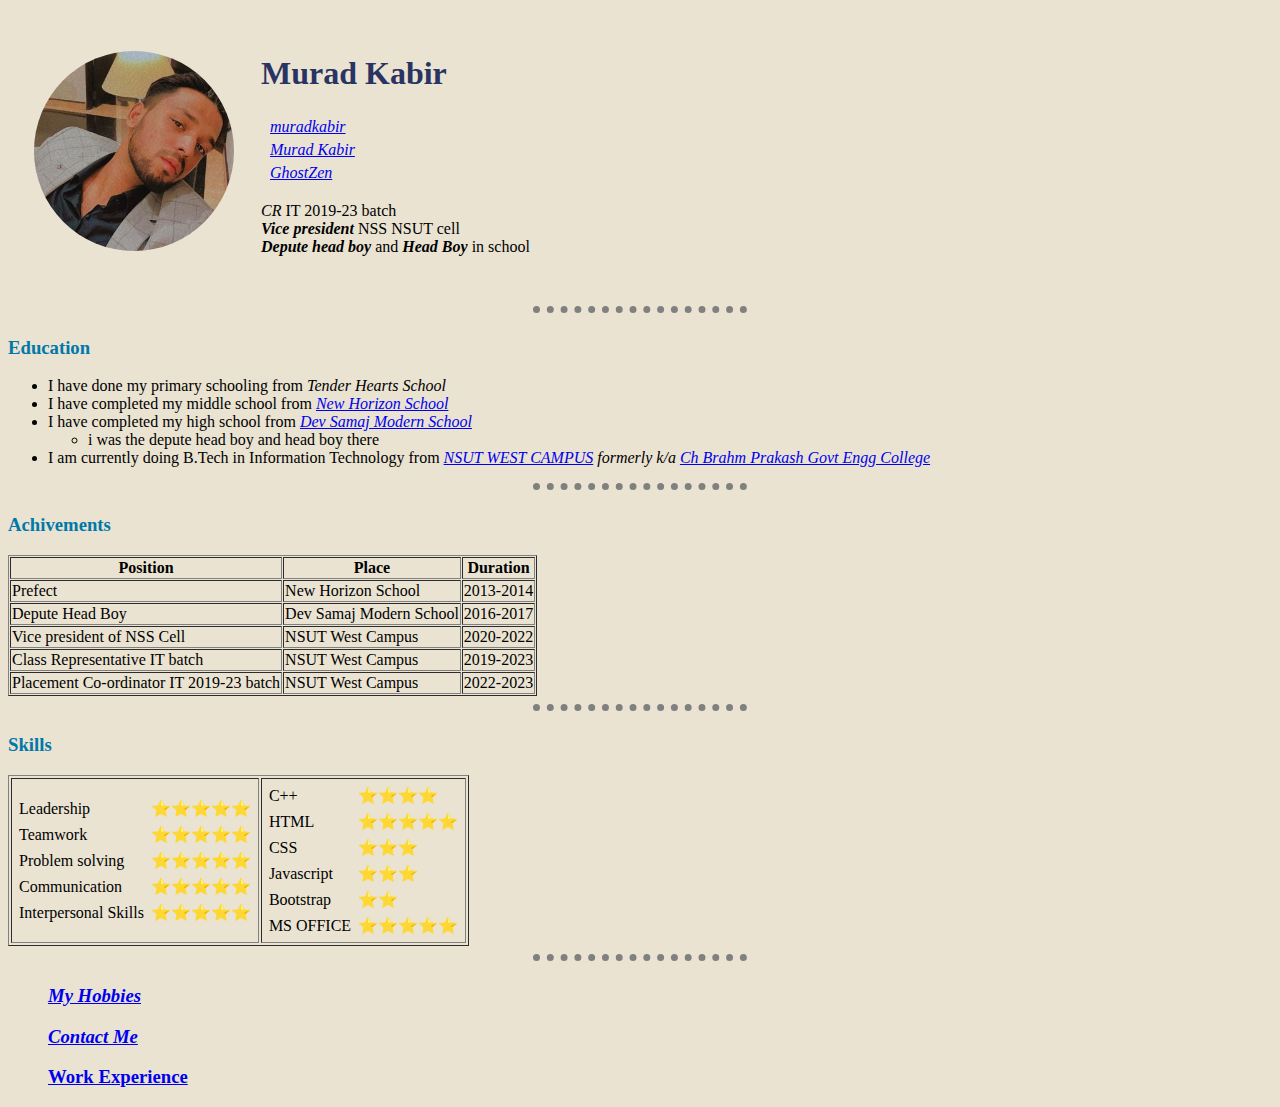
==== index.html @ a9090f42 "." ====
<!DOCTYPE html>
<html>
    <head>
        <title>Murad's Personal Site</title>
        
        <link rel="stylesheet" href="css/styles.css">
        <!--Used Bootstrap CDN from google -->
        <link href="https://cdn.jsdelivr.net/npm/bootstrap@5.2.0/dist/css/bootstrap.min.css" rel="stylesheet" integrity="sha384-gH2yIJqKdNHPEq0n4Mqa/HGKIhSkIHeL5AyhkYV8i59U5AR6csBvApHHNl/vI1Bx" crossorigin="anonymous">
        <link
      rel="stylesheet"
      href="https://cdnjs.cloudflare.com/ajax/libs/font-awesome/6.0.0-beta2/css/all.min.css"
      integrity="sha512-YWzhKL2whUzgiheMoBFwW8CKV4qpHQAEuvilg9FAn5VJUDwKZZxkJNuGM4XkWuk94WCrrwslk8yWNGmY1EduTA=="
      crossorigin="anonymous"
      referrerpolicy="no-referrer"
    />

    </head>
    <body>
        <table cellspacing="25">
            <tr>
                <td><img src="Murad tcs.jpg" alt="Murad profile picture" height="200" width="200" style="border-radius: 100% ;"></td>
                <td><h1>Murad Kabir</h1>
                    <table cellspacing="3">
                        <tr>
                            <td><i class="fa-brands fa-instagram"></i></td>
                            <td><a href="https://www.instagram.com/muradkabir/"><i>muradkabir</i></a></td>
                        </tr>
                        <tr>
                            <td><i class="fa-brands fa-linkedin"></i></td>
                            <td><a href="https://in.linkedin.com/in/murad-kabir-015b57207?trk=people-guest_people_search-card"><i>Murad Kabir</i></a></td>
                        </tr>
                        <tr>
                            <td><i class="fa-brands fa-github"></i></td>
                            <td><a href="https://github.com/Muradkabir0208"><i>GhostZen</i></a></td>
                        </tr>
                    </table>
                    
                    <p> <i> CR</i> IT 2019-23 batch <br> <b><i>Vice president</i></b> NSS NSUT cell <br> <b><i>Depute head boy</i></b> and <b><i>Head Boy</i></b> in school</p></td>
            </tr>
        </table>
       
        <hr>

       <h3>Education</h3>
       <ul>
        <li>I have done my primary schooling from <i>Tender Hearts School</i></li>
        <li>I have completed my middle school from <i><a href=https://www.nhsdelhi.com>New Horizon School</a></i></li>
        <li>I have completed my high school from <i><a href="http://devsamajschools.com/nehrunagar/index.aspx">Dev Samaj Modern School</a></i></li><ul><li>i was the depute head boy and head boy there</li></ul>
        <li>I am currently doing B.Tech in Information Technology from <i><a href="http://www.gecdelhi.ac.in/">NSUT WEST CAMPUS</a> formerly k/a  <a href="http://www.gecdelhi.ac.in/">Ch Brahm Prakash Govt Engg College</a></i></li>
        </ul>
        <hr>

        <h3>Achivements</h3>
        <table border="1" cellspacing="1">
            <thead>
                <tr>
                    <th>Position</th>
                    <th>Place</th>
                    <th>Duration</th>
                </tr>

            </thead>
            <tbody>
                <tr>
                    <td>Prefect</td>
                    <td>New Horizon School</td>
                    <td>2013-2014</td>
                </tr>
                <tr>
                    <td>Depute Head Boy   </td>
                    <td>Dev Samaj Modern School</td>
                    <td>2016-2017</td>
                </tr>
                <tr>
                    <td>Vice president of NSS Cell</td>
                    <td>NSUT West Campus</td>
                    <td>2020-2022</td>
                </tr>
                <tr>
                    <td>Class Representative IT batch</td>
                    <td>NSUT West Campus</td>
                    <td>2019-2023</td>
                </tr>
                <tr>
                    <td>Placement Co-ordinator IT 2019-23 batch</td>
                    <td>NSUT West Campus</td>
                    <td>2022-2023</td>
                </tr>
            </tbody>

        </table>
        <hr>

        <h3>Skills</h3>
        <table border="1">
            <tr>
                <td>
                    <table cellspacing="5">
                        <tr>
                            <td>Leadership</td>
                            <td>⭐⭐⭐⭐⭐</td>
                        </tr>
                        <tr>
                            <td>Teamwork</td>
                            <td>⭐⭐⭐⭐⭐</td>
                        </tr>
                        <tr>
                            <td>Problem solving</td>
                            <td>⭐⭐⭐⭐⭐</td>
                        </tr>
                        <tr>
                            <td>Communication</td>
                            <td>⭐⭐⭐⭐⭐</td>
                        </tr>
                        <tr>
                            <td>Interpersonal Skills</td>
                            <td>⭐⭐⭐⭐⭐</td>
                        </tr>
                    </table>    
                </td>
                <td>
                    <table cellspacing="5">
                        
                        <tr>
                            <td>C++</td>
                            <td>⭐⭐⭐⭐</td>
                        </tr>
                        <tr>
                            <td>HTML</td>
                            <td>⭐⭐⭐⭐⭐</td>
                        </tr>
                        <tr>
                            <td>CSS</td>
                            <td>⭐⭐⭐</td>
                        </tr>
                        <tr>
                            <td>Javascript</td>
                            <td>⭐⭐⭐</td>
                        </tr>
                        <tr>
                            <td>Bootstrap</td>
                            <td>⭐⭐</td>
                        </tr>
                        <tr>
                            <td>MS OFFICE</td>
                            <td>⭐⭐⭐⭐⭐</td>
                        </tr>
                    </table>    
                </td>
            </tr>
        </table>
        <hr>
       
       <ul>
        <h3><a href="hobbies.html"><i>My Hobbies</i></a></h3>
        <h3><a href="contact.html"><i>Contact Me</i></a> </h3>
        <h3><a href="workexperience.html">Work Experience</a></h3>
       </ul>

    </body>
</html>
---- css/styles.css ----
body{
    background-color:#EAE3D2;
}

hr{
    background-color: none;
    border-style:none;
    border-top-style: dotted;
    border-color: grey;
    border-width: 7px;
    height: 5px;;
    width: 17%;
}

h1{
    color: #293462;
}

h3{
    color: #0078AA;
}
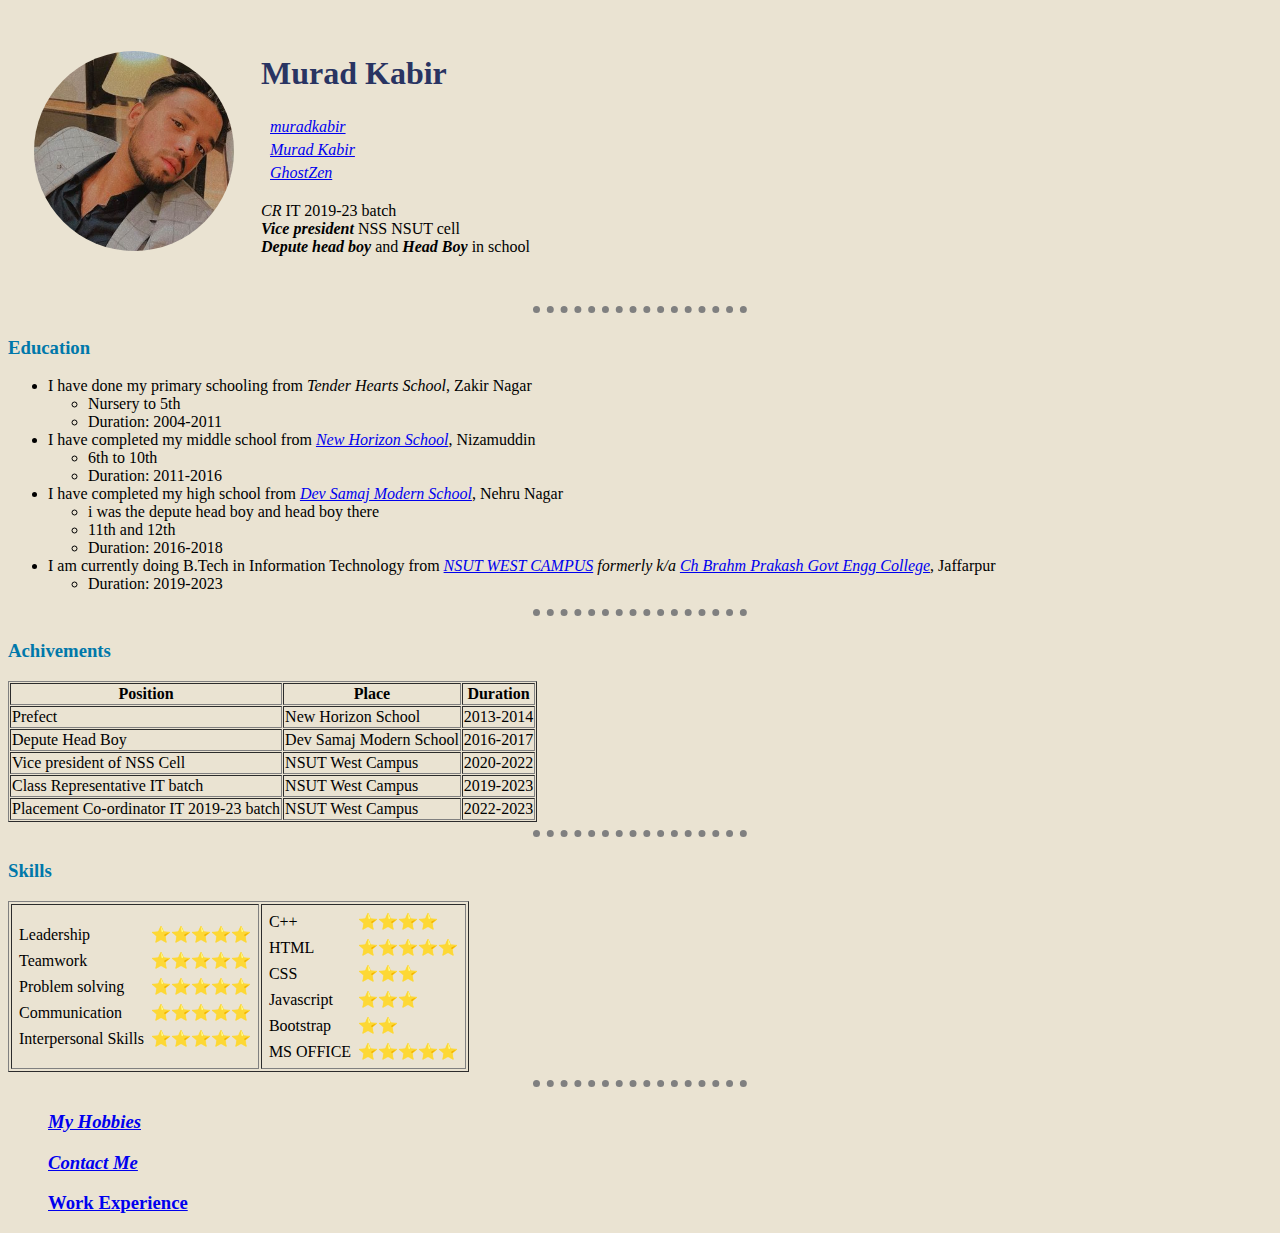
==== commit 61470242: "minorchanges" ====
--- a/index.html
+++ b/index.html
@@ -43,10 +43,25 @@
 
        <h3>Education</h3>
        <ul>
-        <li>I have done my primary schooling from <i>Tender Hearts School</i></li>
-        <li>I have completed my middle school from <i><a href=https://www.nhsdelhi.com>New Horizon School</a></i></li>
-        <li>I have completed my high school from <i><a href="http://devsamajschools.com/nehrunagar/index.aspx">Dev Samaj Modern School</a></i></li><ul><li>i was the depute head boy and head boy there</li></ul>
-        <li>I am currently doing B.Tech in Information Technology from <i><a href="http://www.gecdelhi.ac.in/">NSUT WEST CAMPUS</a> formerly k/a  <a href="http://www.gecdelhi.ac.in/">Ch Brahm Prakash Govt Engg College</a></i></li>
+        <li>I have done my primary schooling from <i>Tender Hearts School</i>, Zakir Nagar</li>
+          <ul>
+            <li>Nursery to 5th</li>
+            <li>Duration: 2004-2011</li>
+          </ul>
+        <li>I have completed my middle school from <i><a href=https://www.nhsdelhi.com>New Horizon School</a></i>, Nizamuddin</li>
+        <ul>
+            <li>6th to 10th</li>
+            <li>Duration: 2011-2016</li>
+          </ul>
+        <li>I have completed my high school from <i><a href="http://devsamajschools.com/nehrunagar/index.aspx">Dev Samaj Modern School</a></i>, Nehru Nagar</li>
+        <ul><li>i was the depute head boy and head boy there</li>
+            <li>11th and 12th</li>
+            <li>Duration: 2016-2018</li>
+          </ul>
+        <li>I am currently doing B.Tech in Information Technology from <i><a href="http://www.gecdelhi.ac.in/">NSUT WEST CAMPUS</a> formerly k/a  <a href="http://www.gecdelhi.ac.in/">Ch Brahm Prakash Govt Engg College</a></i>, Jaffarpur</li>
+        <ul>
+            <li>Duration: 2019-2023</li>
+          </ul>
         </ul>
         <hr>
 
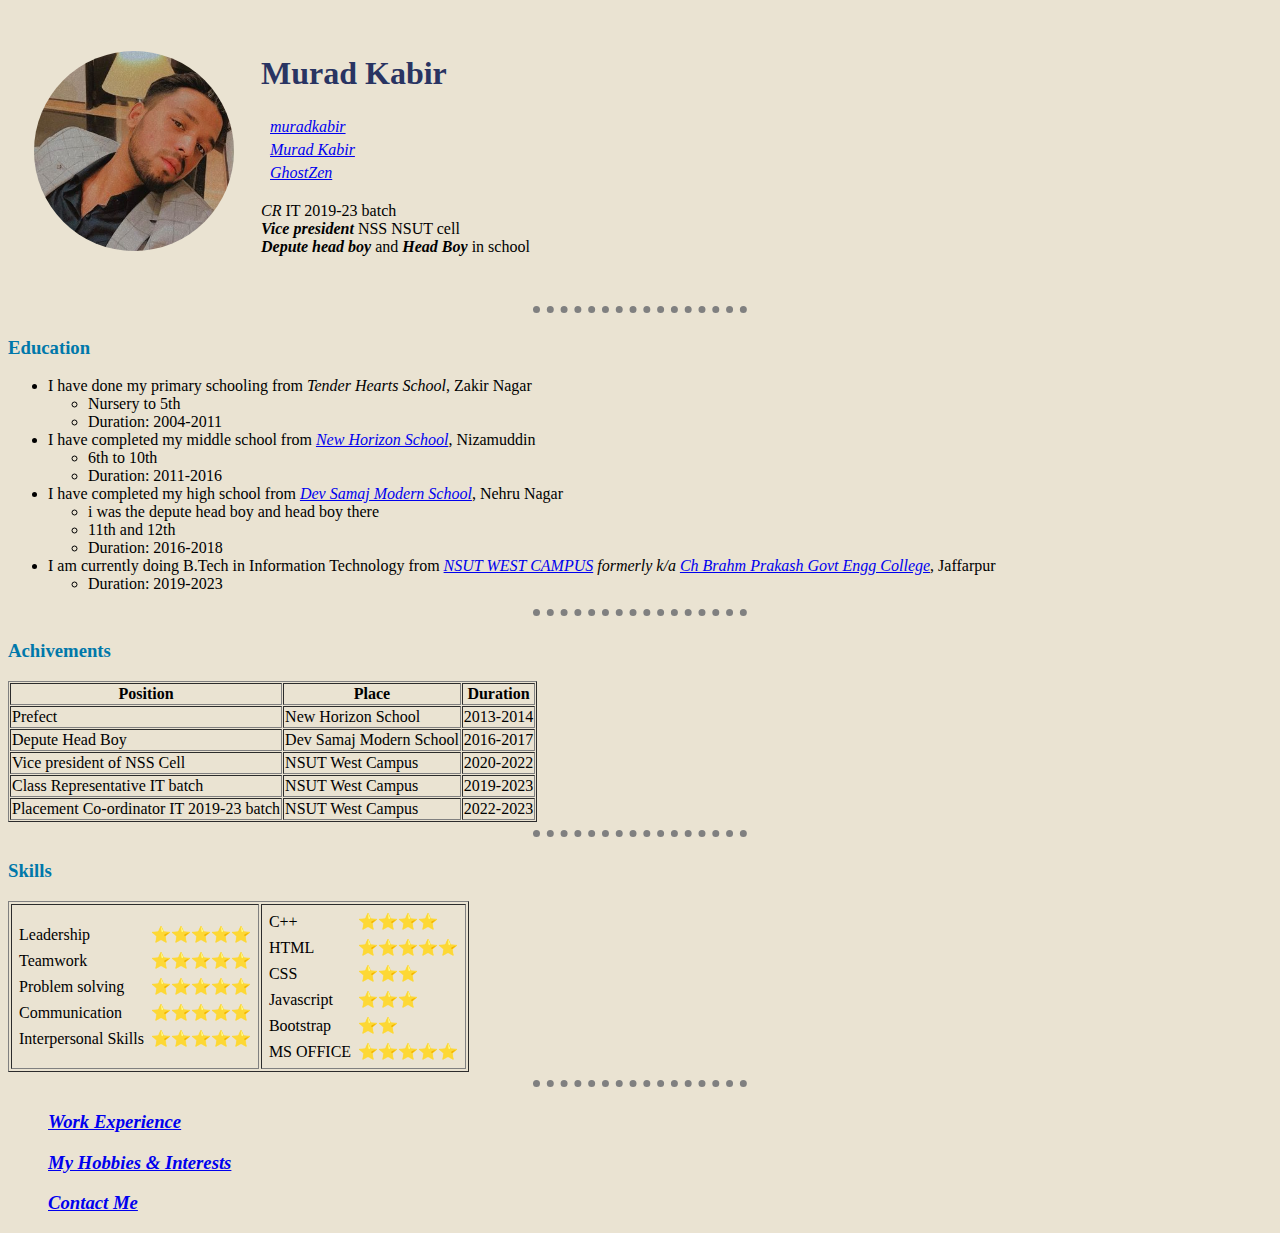
==== commit 5e8baf14: "LearningMoreAndMore" ====
--- a/index.html
+++ b/index.html
@@ -167,9 +167,9 @@
         <hr>
        
        <ul>
-        <h3><a href="hobbies.html"><i>My Hobbies</i></a></h3>
-        <h3><a href="contact.html"><i>Contact Me</i></a> </h3>
-        <h3><a href="workexperience.html">Work Experience</a></h3>
+        <h3><a href="workexperience.html"><i>Work Experience</i></a></h3>
+        <h3><a href="hobbies.html"><i>My Hobbies & Interests</i></a></h3>
+        <h3><a href="contact.html"><i>Contact Me</i></a> </h3>  
        </ul>
 
     </body>
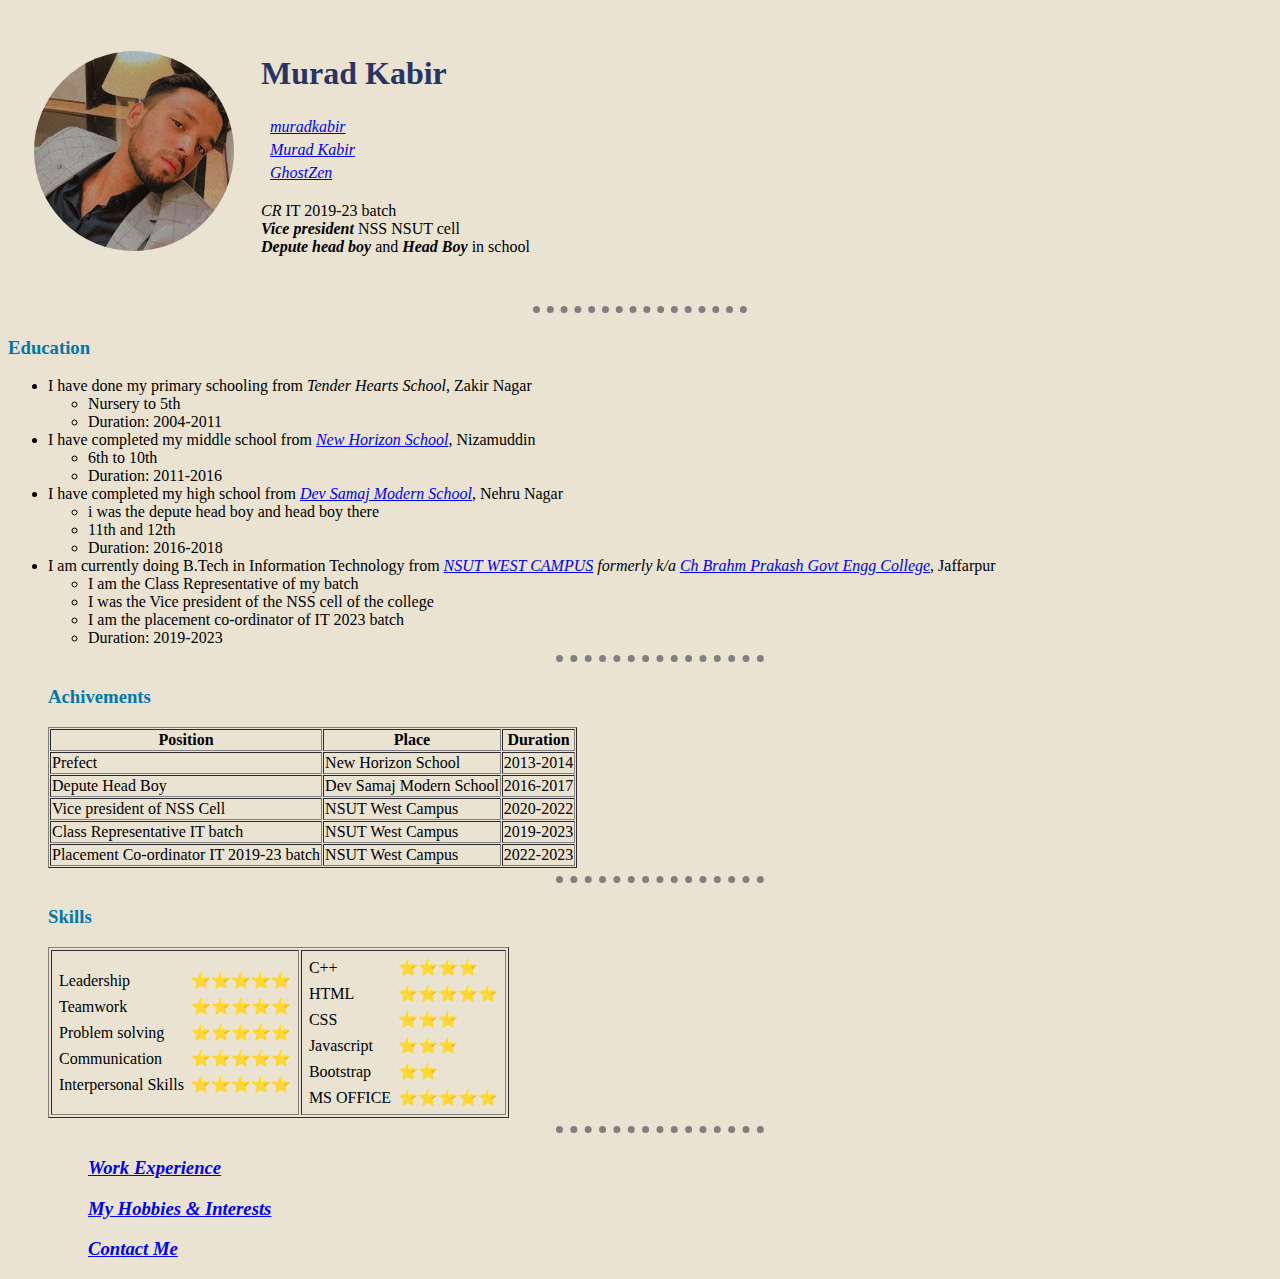
==== commit 48e61849: "slightdetailingadded" ====
--- a/index.html
+++ b/index.html
@@ -54,14 +54,17 @@
             <li>Duration: 2011-2016</li>
           </ul>
         <li>I have completed my high school from <i><a href="http://devsamajschools.com/nehrunagar/index.aspx">Dev Samaj Modern School</a></i>, Nehru Nagar</li>
-        <ul><li>i was the depute head boy and head boy there</li>
+        <ul>
+            <li>i was the depute head boy and head boy there</li>
             <li>11th and 12th</li>
             <li>Duration: 2016-2018</li>
           </ul>
         <li>I am currently doing B.Tech in Information Technology from <i><a href="http://www.gecdelhi.ac.in/">NSUT WEST CAMPUS</a> formerly k/a  <a href="http://www.gecdelhi.ac.in/">Ch Brahm Prakash Govt Engg College</a></i>, Jaffarpur</li>
         <ul>
+            <li>I am the Class Representative of my batch</li>
+            <li>I was the Vice president of the NSS cell of the college</li>
+            <li>I am the placement co-ordinator of IT 2023 batch</li>
             <li>Duration: 2019-2023</li>
-          </ul>
         </ul>
         <hr>
 
--- a/css/styles.css
+++ b/css/styles.css
@@ -1,7 +1,7 @@
 body{
     background-color:#EAE3D2;
 }
-
+ 
 hr{
     background-color: none;
     border-style:none;
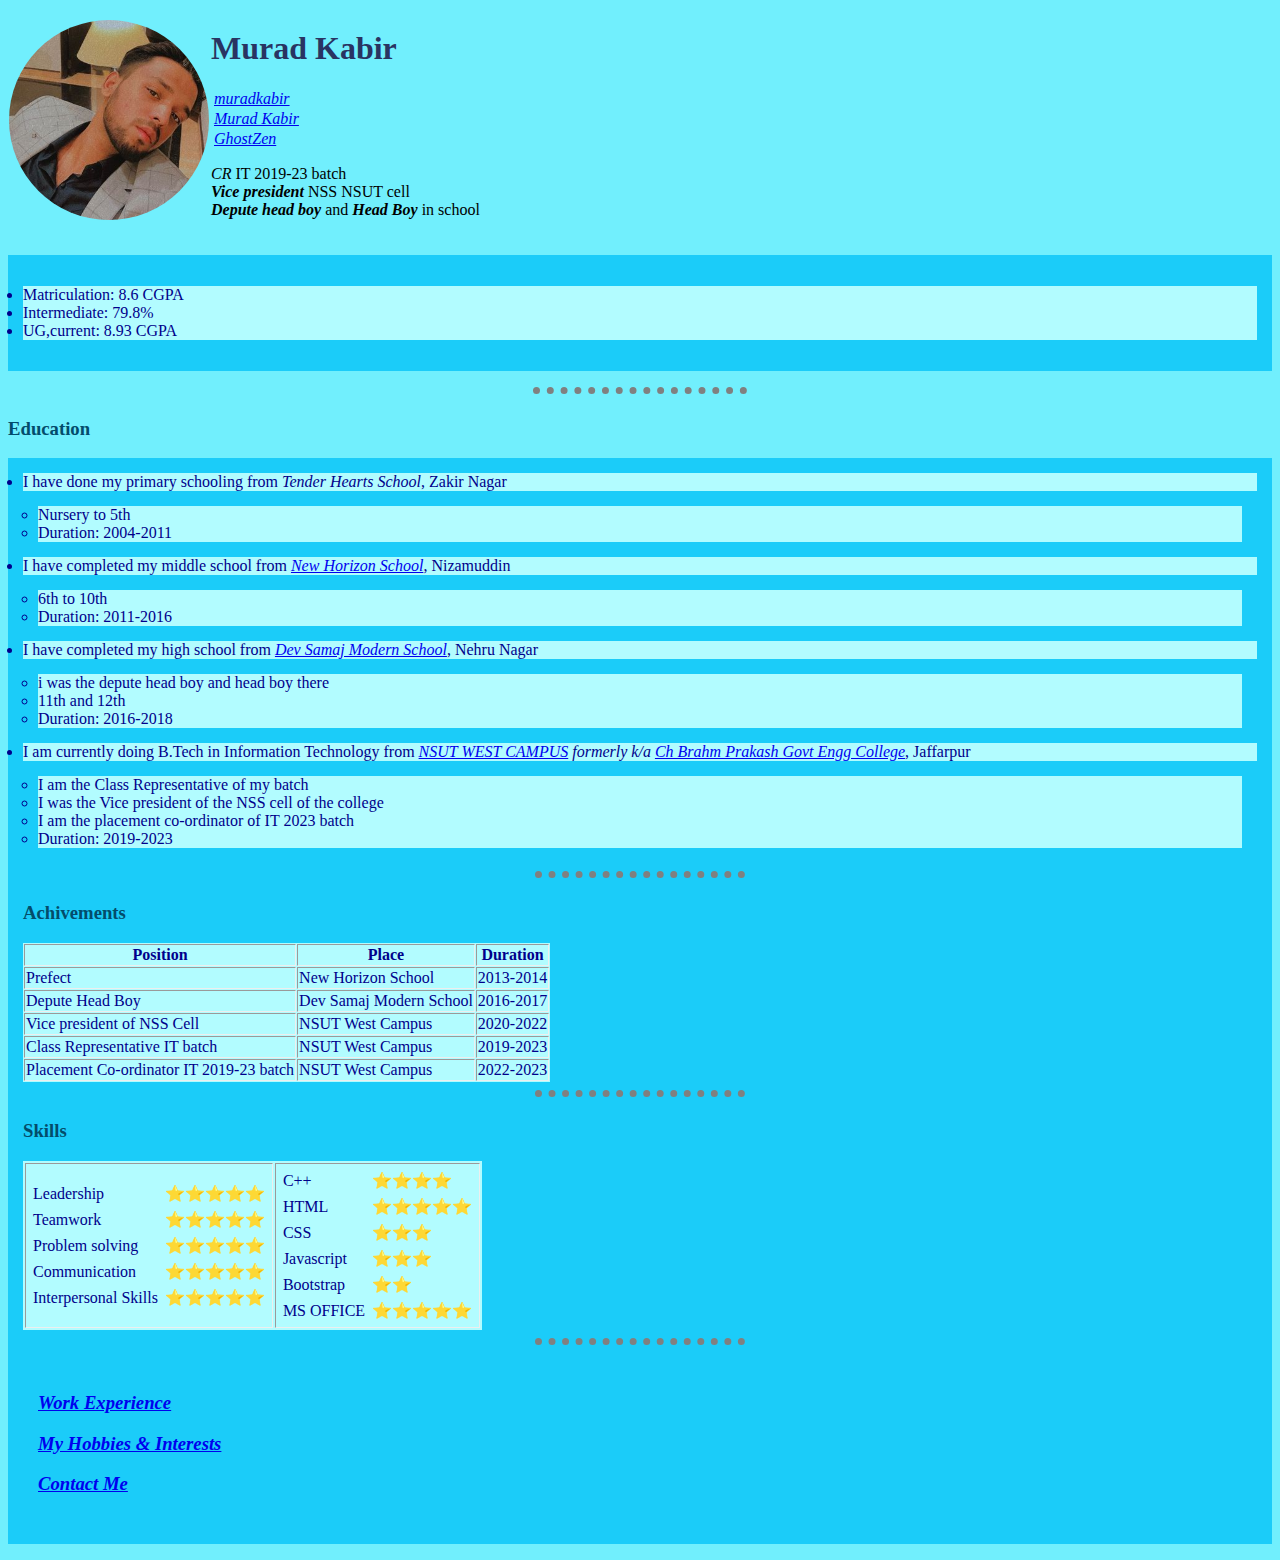
==== commit 8682be5d: "AddedCSSmore" ====
--- a/index.html
+++ b/index.html
@@ -4,8 +4,7 @@
         <title>Murad's Personal Site</title>
         
         <link rel="stylesheet" href="css/styles.css">
-        <!--Used Bootstrap CDN from google -->
-        <link href="https://cdn.jsdelivr.net/npm/bootstrap@5.2.0/dist/css/bootstrap.min.css" rel="stylesheet" integrity="sha384-gH2yIJqKdNHPEq0n4Mqa/HGKIhSkIHeL5AyhkYV8i59U5AR6csBvApHHNl/vI1Bx" crossorigin="anonymous">
+       <!--Added font awesome CDN from google-->
         <link
       rel="stylesheet"
       href="https://cdnjs.cloudflare.com/ajax/libs/font-awesome/6.0.0-beta2/css/all.min.css"
@@ -16,11 +15,13 @@
 
     </head>
     <body>
-        <table cellspacing="25">
+        
+        <table cellspacing="25" class="muradunset">
+            <!--Made a class in stylesheet which i can use to unset the style sheet-->
             <tr>
                 <td><img src="Murad tcs.jpg" alt="Murad profile picture" height="200" width="200" style="border-radius: 100% ;"></td>
                 <td><h1>Murad Kabir</h1>
-                    <table cellspacing="3">
+                    <table cellspacing="3" class="muradunset">
                         <tr>
                             <td><i class="fa-brands fa-instagram"></i></td>
                             <td><a href="https://www.instagram.com/muradkabir/"><i>muradkabir</i></a></td>
@@ -39,8 +40,15 @@
             </tr>
         </table>
        
+        <!--<hr>-->
+        <ul>
+            <p><li>Matriculation: 8.6 CGPA </li>
+                <li>Intermediate: 79.8% </li>
+                <li>UG,current: 8.93 CGPA</li></p>
+       
+        </ul>
         <hr>
-
+        
        <h3>Education</h3>
        <ul>
         <li>I have done my primary schooling from <i>Tender Hearts School</i>, Zakir Nagar</li>
--- a/css/styles.css
+++ b/css/styles.css
@@ -1,7 +1,7 @@
 body{
-    background-color:#EAE3D2;
+    background-color:#71effd;
 }
- 
+
 hr{
     background-color: none;
     border-style:none;
@@ -17,5 +17,26 @@
 }
 
 h3{
-    color: #0078AA;
-}+    color: #034c6b;
+}
+
+ul{
+    background:#1bccf9;
+    padding: 15px;
+}
+ul li{
+    background-color: #b2fcff;
+    color: darkblue;
+    border: 5px;
+}
+
+table{
+    background-color: #b2fcff;
+    color: darkblue;
+    border: 5px;
+}
+
+.muradunset{
+    all: unset;
+}
+/* made a class here so that i can use this class to unset the stylesheet things for some specific portion */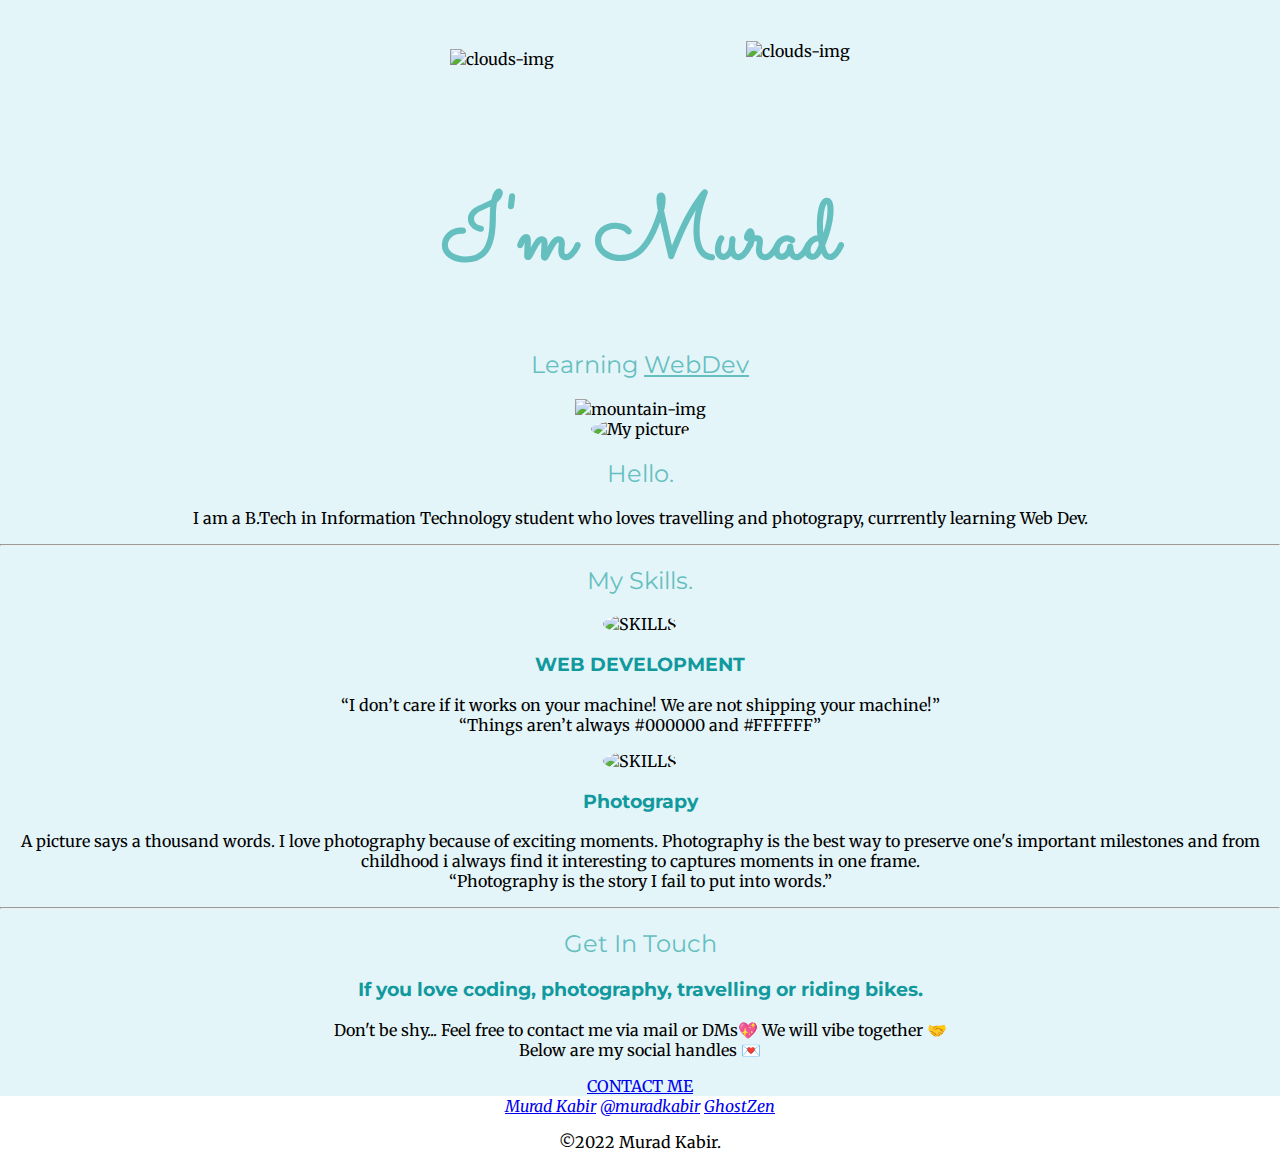
==== commit 27f9d4a0: "edited whole design" ====
--- a/index.html
+++ b/index.html
@@ -1,11 +1,13 @@
 <!DOCTYPE html>
-<html>
-    <head>
-        <title>Murad's Personal Site</title>
-        
-        <link rel="stylesheet" href="css/styles.css">
-       <!--Added font awesome CDN from google-->
-        <link
+<html lang="en">
+  <head>
+    <meta charset="UTF-8" />
+    <meta http-equiv="X-UA-Compatible" content="IE=edge" />
+    <meta name="viewport" content="width=device-width, initial-scale=1.0" />
+    <link rel="stylesheet" href="css/style.css" />
+
+    <!--Added font awesome CDN from google-->
+    <link
       rel="stylesheet"
       href="https://cdnjs.cloudflare.com/ajax/libs/font-awesome/6.0.0-beta2/css/all.min.css"
       integrity="sha512-YWzhKL2whUzgiheMoBFwW8CKV4qpHQAEuvilg9FAn5VJUDwKZZxkJNuGM4XkWuk94WCrrwslk8yWNGmY1EduTA=="
@@ -13,175 +15,159 @@
       referrerpolicy="no-referrer"
     />
 
-    </head>
-    <body>
-        
-        <table cellspacing="25" class="muradunset">
-            <!--Made a class in stylesheet which i can use to unset the style sheet-->
-            <tr>
-                <td><img src="Murad tcs.jpg" alt="Murad profile picture" height="200" width="200" style="border-radius: 100% ;"></td>
-                <td><h1>Murad Kabir</h1>
-                    <table cellspacing="3" class="muradunset">
-                        <tr>
-                            <td><i class="fa-brands fa-instagram"></i></td>
-                            <td><a href="https://www.instagram.com/muradkabir/"><i>muradkabir</i></a></td>
-                        </tr>
-                        <tr>
-                            <td><i class="fa-brands fa-linkedin"></i></td>
-                            <td><a href="https://in.linkedin.com/in/murad-kabir-015b57207?trk=people-guest_people_search-card"><i>Murad Kabir</i></a></td>
-                        </tr>
-                        <tr>
-                            <td><i class="fa-brands fa-github"></i></td>
-                            <td><a href="https://github.com/Muradkabir0208"><i>GhostZen</i></a></td>
-                        </tr>
-                    </table>
-                    
-                    <p> <i> CR</i> IT 2019-23 batch <br> <b><i>Vice president</i></b> NSS NSUT cell <br> <b><i>Depute head boy</i></b> and <b><i>Head Boy</i></b> in school</p></td>
-            </tr>
-        </table>
-       
-        <!--<hr>-->
-        <ul>
-            <p><li>Matriculation: 8.6 CGPA </li>
-                <li>Intermediate: 79.8% </li>
-                <li>UG,current: 8.93 CGPA</li></p>
-       
-        </ul>
-        <hr>
-        
-       <h3>Education</h3>
-       <ul>
-        <li>I have done my primary schooling from <i>Tender Hearts School</i>, Zakir Nagar</li>
-          <ul>
-            <li>Nursery to 5th</li>
-            <li>Duration: 2004-2011</li>
-          </ul>
-        <li>I have completed my middle school from <i><a href=https://www.nhsdelhi.com>New Horizon School</a></i>, Nizamuddin</li>
-        <ul>
-            <li>6th to 10th</li>
-            <li>Duration: 2011-2016</li>
-          </ul>
-        <li>I have completed my high school from <i><a href="http://devsamajschools.com/nehrunagar/index.aspx">Dev Samaj Modern School</a></i>, Nehru Nagar</li>
-        <ul>
-            <li>i was the depute head boy and head boy there</li>
-            <li>11th and 12th</li>
-            <li>Duration: 2016-2018</li>
-          </ul>
-        <li>I am currently doing B.Tech in Information Technology from <i><a href="http://www.gecdelhi.ac.in/">NSUT WEST CAMPUS</a> formerly k/a  <a href="http://www.gecdelhi.ac.in/">Ch Brahm Prakash Govt Engg College</a></i>, Jaffarpur</li>
-        <ul>
-            <li>I am the Class Representative of my batch</li>
-            <li>I was the Vice president of the NSS cell of the college</li>
-            <li>I am the placement co-ordinator of IT 2023 batch</li>
-            <li>Duration: 2019-2023</li>
-        </ul>
-        <hr>
+    <link rel="icon" href="css/muradfavicon.ico" />
+    <!-- added icon of page -->
 
-        <h3>Achivements</h3>
-        <table border="1" cellspacing="1">
-            <thead>
-                <tr>
-                    <th>Position</th>
-                    <th>Place</th>
-                    <th>Duration</th>
-                </tr>
+    <link rel="preconnect" href="https://fonts.googleapis.com" />
+    <link rel="preconnect" href="https://fonts.gstatic.com" crossorigin />
+    <link
+      href="https://fonts.googleapis.com/css2?family=Merriweather&family=Montserrat&family=Sacramento&display=swap"
+      rel="stylesheet"
+    />
 
-            </thead>
-            <tbody>
-                <tr>
-                    <td>Prefect</td>
-                    <td>New Horizon School</td>
-                    <td>2013-2014</td>
-                </tr>
-                <tr>
-                    <td>Depute Head Boy   </td>
-                    <td>Dev Samaj Modern School</td>
-                    <td>2016-2017</td>
-                </tr>
-                <tr>
-                    <td>Vice president of NSS Cell</td>
-                    <td>NSUT West Campus</td>
-                    <td>2020-2022</td>
-                </tr>
-                <tr>
-                    <td>Class Representative IT batch</td>
-                    <td>NSUT West Campus</td>
-                    <td>2019-2023</td>
-                </tr>
-                <tr>
-                    <td>Placement Co-ordinator IT 2019-23 batch</td>
-                    <td>NSUT West Campus</td>
-                    <td>2022-2023</td>
-                </tr>
-            </tbody>
+    <title>Project2</title>
+  </head>
+  <body>
+    <div class="top-container">
+      <img class="top-cloud" src="images/cloud.png" alt="clouds-img" />
+      <h1>I'm Murad</h1>
+      <h2>Learning <span class="span">WebDev</span></h2>
+      <img class="bottom-cloud" src="images/cloud.png" alt="clouds-img" />
+      <img src="images/mountain.png" alt="mountain-img" />
+    </div>
 
-        </table>
-        <hr>
+    <div class="middle-container">
+      <div class="profile">
+        <img
+          src="images/Medevp2.jpeg"
+          height="200px"
+          ;
+          width="200px"
+          ;
+          style="border-radius: 100%"
+          ;
+          alt="My picture"
+        />
+        <h2>Hello.</h2>
+        <p>
+          I am a B.Tech in Information Technology student who loves travelling
+          and photograpy, currrently learning Web Dev.
+        </p>
+      </div>
+      <hr />
+      <div class="skills">
+        <h2>My Skills.</h2>
+        <div class="skill-row">
+          <img
+            class=""
+            src="images/webdevskill.webp"
+            height="269px"
+            ;
+            width="269px"
+            ;
+            style="border-radius: 100%"
+            alt="SKILLS"
+          />
+          <h3>WEB DEVELOPMENT</h3>
+          <p>
+            “I don’t care if it works on your machine! We are not shipping your
+            machine!” <br />
+            “Things aren’t always #000000 and #FFFFFF”
+          </p>
+        </div>
+        <!-- <div class="skill-row">
+          <div
+            style="
+              width: 100%;
+              height: 0;
+              border-radius: 100%;
+              padding-bottom: 64%;
+              position: relative;
+            "
+          >
+            Used giphy.com for adding gifs
+            <iframe src="https://giphy.com/embed/VI8dCCQG296YR871uf" 
+            width="269px" height="269px" frameBorder="0" 
+            class="giphy-embed" allowFullScreen></iframe> -->
+        <!-- <p><a href="https://giphy.com/stickers/photography-camera-mountstudio-VI8dCCQG296YR871uf">via GIPHY</a></p> -->
+        <!-- <iframe
+              src="https://giphy.com/embed/7bO4FbErXnVFm"
+              width="269px"
+              ;
+              height="269px"
+              ;
+              style="position: relative"
+              border-radius:100%
+              class="giphy-embed"
+            ></iframe>
+          </div> -->
+        <!-- <p>
+            <a href="https://giphy.com/gifs/camera-canon-7bO4FbErXnVFm"
+              >via GIPHY</a
+            >
+          </p> -->
+        <!-- <img
+            class=""
+            src="images/C++DSA.jpeg"
+            height="269px"
+            ;
+            width="269px"
+            ;
+            style="border-radius: 100%"
+            alt="SKILLS"
+          /> -->
 
-        <h3>Skills</h3>
-        <table border="1">
-            <tr>
-                <td>
-                    <table cellspacing="5">
-                        <tr>
-                            <td>Leadership</td>
-                            <td>⭐⭐⭐⭐⭐</td>
-                        </tr>
-                        <tr>
-                            <td>Teamwork</td>
-                            <td>⭐⭐⭐⭐⭐</td>
-                        </tr>
-                        <tr>
-                            <td>Problem solving</td>
-                            <td>⭐⭐⭐⭐⭐</td>
-                        </tr>
-                        <tr>
-                            <td>Communication</td>
-                            <td>⭐⭐⭐⭐⭐</td>
-                        </tr>
-                        <tr>
-                            <td>Interpersonal Skills</td>
-                            <td>⭐⭐⭐⭐⭐</td>
-                        </tr>
-                    </table>    
-                </td>
-                <td>
-                    <table cellspacing="5">
-                        
-                        <tr>
-                            <td>C++</td>
-                            <td>⭐⭐⭐⭐</td>
-                        </tr>
-                        <tr>
-                            <td>HTML</td>
-                            <td>⭐⭐⭐⭐⭐</td>
-                        </tr>
-                        <tr>
-                            <td>CSS</td>
-                            <td>⭐⭐⭐</td>
-                        </tr>
-                        <tr>
-                            <td>Javascript</td>
-                            <td>⭐⭐⭐</td>
-                        </tr>
-                        <tr>
-                            <td>Bootstrap</td>
-                            <td>⭐⭐</td>
-                        </tr>
-                        <tr>
-                            <td>MS OFFICE</td>
-                            <td>⭐⭐⭐⭐⭐</td>
-                        </tr>
-                    </table>    
-                </td>
-            </tr>
-        </table>
-        <hr>
-       
-       <ul>
-        <h3><a href="workexperience.html"><i>Work Experience</i></a></h3>
-        <h3><a href="hobbies.html"><i>My Hobbies & Interests</i></a></h3>
-        <h3><a href="contact.html"><i>Contact Me</i></a> </h3>  
-       </ul>
+        <div class="skill-row">
+          <img
+            class=""
+            src="images/camgiphy.gif"
+            height="269px"
+            ;
+            width="269px"
+            ;
+            style="border-radius: 100%"
+            alt="SKILLS"
+          />
+          <h3>Photograpy</h3>
+          <p>
+            A picture says a thousand words. I love photography because of
+            exciting moments. Photography is the best way to preserve one's
+            important milestones and from childhood i always find it interesting
+            to captures moments in one frame. <br />“Photography is the story I
+            fail to put into words.”
+          </p>
+        </div>
+      </div>
+      <hr />
+      <div class="contact-me">
+        <h2>Get In Touch</h2>
+        <h3>If you love coding, photography, travelling or riding bikes.</h3>
+        <p>
+          Don't be shy... Feel free to contact me via mail or DMs💖 We will vibe
+          together 🤝<br />
+          Below are my social handles 💌
+        </p>
+        <a class="btn" href="mailto:muradkabir0208@gmail.com">CONTACT ME</a>
+      </div>
+    </div>
 
-    </body>
-</html>+    <div class="bottom-container">
+      <i class="fa-brands fa-linkedin"></i>
+      <a
+        class="footer-link"
+        href="https://in.linkedin.com/in/murad-kabir-015b57207?trk=people-guest_people_search-card"
+        ><i>Murad Kabir</i></a
+      >
+      <!-- <i class="fa-brands fa-square-instagram"></i> -->
+      <i class="fa-brands fa-instagram"></i>
+      <a class="footer-link" href="https://www.instagram.com/muradkabir/"
+        ><i> @muradkabir</i></a
+      >
+      <i class="fa-brands fa-github"></i>
+      <a class="footer-link" href="https://github.com/Muradkabir0208"
+        ><i>GhostZen</i></a
+      >
+      <p>©2022 Murad Kabir.</p>
+    </div>
+  </body>
+</html>
--- a/css/style.css
+++ b/css/style.css
@@ -0,0 +1,66 @@
+/* span tag is used to target a portion in a specif paragraph or line in which we can later do edit and designing with the help of class */
+
+/*            DISPLAY PROPERTY
+ in dispay:none, that item gets disappeared as if it never existed
+ while in visibility: hidden, item gets disappeared only but still consumes its orignal space */
+
+ /* relative positioning (positoin: relative, left:20px right:50px etc etc) does not affect any other element on the screen 
+ but Absolute positioning does affect the flow of the html page, Absolute is easy and more helpful,
+    Also absolute totally depends on its parent container i.e. if, i make another div as a parent container of another div then the margins will be related with that div
+Fixed positionin fixes that particular portion of the body on webpage and doesnt move whe we screoll through it */
+
+body{
+    margin: 0;
+    text-align: center;
+    /* text align center only happens to those elements whose width is not mentioned, if we have a width mentioned
+    we have to put the margin as auto inside that part of body where width is mentioned; */
+    font-family: 'Merriweather', serif;
+}
+
+h1{
+    /* margin-top: 0; */
+    font-size: 5.625rem;
+    margin: 50px auto 0 auto;
+    line-height:2;
+    font-family: 'Sacramento', cursive;
+    color: #66BFBF;
+}
+
+h2{
+    font-family: 'Montserrat', sans-serif;
+    font-weight: normal;
+    color: #66BFBF;
+}
+h3{
+    color: #11999E;
+    font-family: 'Montserrat', sans-serif;
+}
+
+.top-container{
+    background-color: #e4f5f9;
+    /* border: solid 10px; */
+    padding-top: 100px;
+    position: relative;
+}
+.middle-container{
+    background-color: #e4f5f9;
+}
+.bottom-container{
+
+}
+
+.span{
+    text-decoration: underline;
+}
+
+.bottom-cloud {
+    position: absolute;
+    left: 450px;
+    bottom: 350px;
+}
+
+.top-cloud{
+    position: absolute;
+    top: 41px;;
+    right: 430px;
+}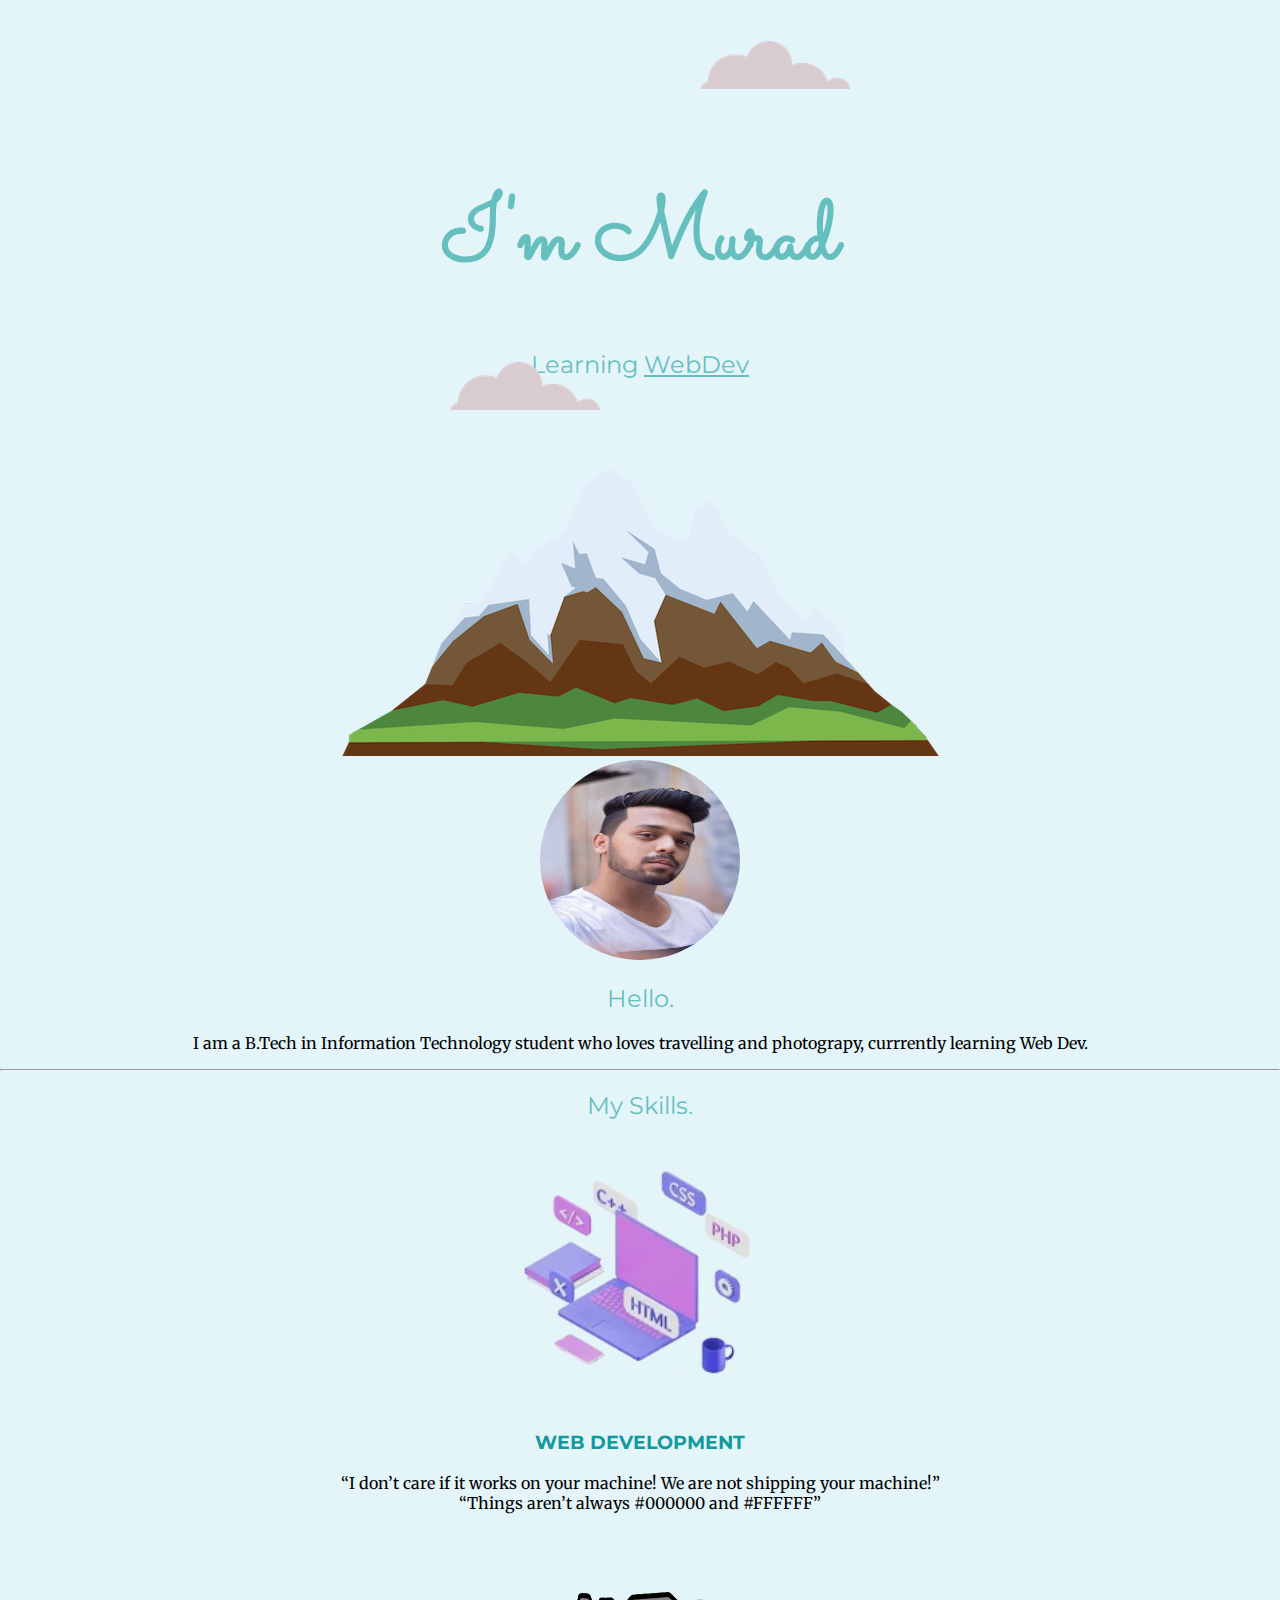
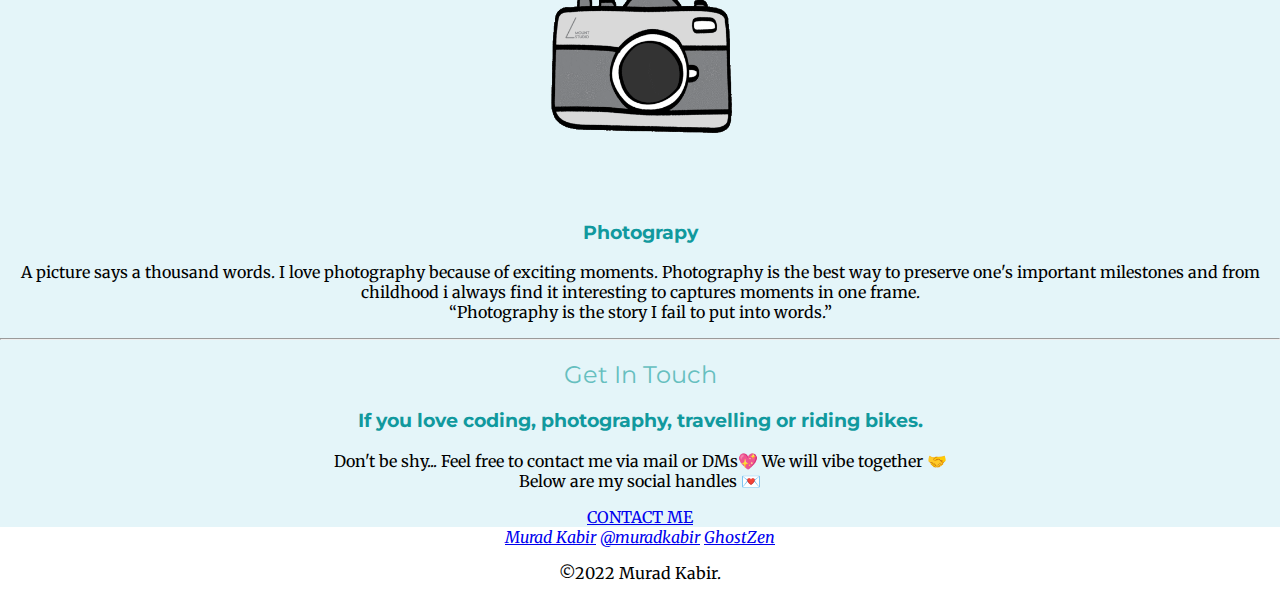
==== commit 959ee68d: "fixed image loading in home page" ====
--- a/index.html
+++ b/index.html
@@ -1,173 +1,173 @@
-<!DOCTYPE html>
-<html lang="en">
-  <head>
-    <meta charset="UTF-8" />
-    <meta http-equiv="X-UA-Compatible" content="IE=edge" />
-    <meta name="viewport" content="width=device-width, initial-scale=1.0" />
-    <link rel="stylesheet" href="css/style.css" />
-
-    <!--Added font awesome CDN from google-->
-    <link
-      rel="stylesheet"
-      href="https://cdnjs.cloudflare.com/ajax/libs/font-awesome/6.0.0-beta2/css/all.min.css"
-      integrity="sha512-YWzhKL2whUzgiheMoBFwW8CKV4qpHQAEuvilg9FAn5VJUDwKZZxkJNuGM4XkWuk94WCrrwslk8yWNGmY1EduTA=="
-      crossorigin="anonymous"
-      referrerpolicy="no-referrer"
-    />
-
-    <link rel="icon" href="css/muradfavicon.ico" />
-    <!-- added icon of page -->
-
-    <link rel="preconnect" href="https://fonts.googleapis.com" />
-    <link rel="preconnect" href="https://fonts.gstatic.com" crossorigin />
-    <link
-      href="https://fonts.googleapis.com/css2?family=Merriweather&family=Montserrat&family=Sacramento&display=swap"
-      rel="stylesheet"
-    />
-
-    <title>Project2</title>
-  </head>
-  <body>
-    <div class="top-container">
-      <img class="top-cloud" src="images/cloud.png" alt="clouds-img" />
-      <h1>I'm Murad</h1>
-      <h2>Learning <span class="span">WebDev</span></h2>
-      <img class="bottom-cloud" src="images/cloud.png" alt="clouds-img" />
-      <img src="images/mountain.png" alt="mountain-img" />
-    </div>
-
-    <div class="middle-container">
-      <div class="profile">
-        <img
-          src="images/Medevp2.jpeg"
-          height="200px"
-          ;
-          width="200px"
-          ;
-          style="border-radius: 100%"
-          ;
-          alt="My picture"
-        />
-        <h2>Hello.</h2>
-        <p>
-          I am a B.Tech in Information Technology student who loves travelling
-          and photograpy, currrently learning Web Dev.
-        </p>
-      </div>
-      <hr />
-      <div class="skills">
-        <h2>My Skills.</h2>
-        <div class="skill-row">
-          <img
-            class=""
-            src="images/webdevskill.webp"
-            height="269px"
-            ;
-            width="269px"
-            ;
-            style="border-radius: 100%"
-            alt="SKILLS"
-          />
-          <h3>WEB DEVELOPMENT</h3>
-          <p>
-            “I don’t care if it works on your machine! We are not shipping your
-            machine!” <br />
-            “Things aren’t always #000000 and #FFFFFF”
-          </p>
-        </div>
-        <!-- <div class="skill-row">
-          <div
-            style="
-              width: 100%;
-              height: 0;
-              border-radius: 100%;
-              padding-bottom: 64%;
-              position: relative;
-            "
-          >
-            Used giphy.com for adding gifs
-            <iframe src="https://giphy.com/embed/VI8dCCQG296YR871uf" 
-            width="269px" height="269px" frameBorder="0" 
-            class="giphy-embed" allowFullScreen></iframe> -->
-        <!-- <p><a href="https://giphy.com/stickers/photography-camera-mountstudio-VI8dCCQG296YR871uf">via GIPHY</a></p> -->
-        <!-- <iframe
-              src="https://giphy.com/embed/7bO4FbErXnVFm"
-              width="269px"
-              ;
-              height="269px"
-              ;
-              style="position: relative"
-              border-radius:100%
-              class="giphy-embed"
-            ></iframe>
-          </div> -->
-        <!-- <p>
-            <a href="https://giphy.com/gifs/camera-canon-7bO4FbErXnVFm"
-              >via GIPHY</a
-            >
-          </p> -->
-        <!-- <img
-            class=""
-            src="images/C++DSA.jpeg"
-            height="269px"
-            ;
-            width="269px"
-            ;
-            style="border-radius: 100%"
-            alt="SKILLS"
-          /> -->
-
-        <div class="skill-row">
-          <img
-            class=""
-            src="images/camgiphy.gif"
-            height="269px"
-            ;
-            width="269px"
-            ;
-            style="border-radius: 100%"
-            alt="SKILLS"
-          />
-          <h3>Photograpy</h3>
-          <p>
-            A picture says a thousand words. I love photography because of
-            exciting moments. Photography is the best way to preserve one's
-            important milestones and from childhood i always find it interesting
-            to captures moments in one frame. <br />“Photography is the story I
-            fail to put into words.”
-          </p>
-        </div>
-      </div>
-      <hr />
-      <div class="contact-me">
-        <h2>Get In Touch</h2>
-        <h3>If you love coding, photography, travelling or riding bikes.</h3>
-        <p>
-          Don't be shy... Feel free to contact me via mail or DMs💖 We will vibe
-          together 🤝<br />
-          Below are my social handles 💌
-        </p>
-        <a class="btn" href="mailto:muradkabir0208@gmail.com">CONTACT ME</a>
-      </div>
-    </div>
-
-    <div class="bottom-container">
-      <i class="fa-brands fa-linkedin"></i>
-      <a
-        class="footer-link"
-        href="https://in.linkedin.com/in/murad-kabir-015b57207?trk=people-guest_people_search-card"
-        ><i>Murad Kabir</i></a
-      >
-      <!-- <i class="fa-brands fa-square-instagram"></i> -->
-      <i class="fa-brands fa-instagram"></i>
-      <a class="footer-link" href="https://www.instagram.com/muradkabir/"
-        ><i> @muradkabir</i></a
-      >
-      <i class="fa-brands fa-github"></i>
-      <a class="footer-link" href="https://github.com/Muradkabir0208"
-        ><i>GhostZen</i></a
-      >
-      <p>©2022 Murad Kabir.</p>
-    </div>
-  </body>
-</html>
+<!DOCTYPE html>
+<html lang="en">
+  <head>
+    <meta charset="UTF-8" />
+    <meta http-equiv="X-UA-Compatible" content="IE=edge" />
+    <meta name="viewport" content="width=device-width, initial-scale=1.0" />
+    <link rel="stylesheet" href="css/style.css" />
+
+    <!--Added font awesome CDN from google-->
+    <link
+      rel="stylesheet"
+      href="https://cdnjs.cloudflare.com/ajax/libs/font-awesome/6.0.0-beta2/css/all.min.css"
+      integrity="sha512-YWzhKL2whUzgiheMoBFwW8CKV4qpHQAEuvilg9FAn5VJUDwKZZxkJNuGM4XkWuk94WCrrwslk8yWNGmY1EduTA=="
+      crossorigin="anonymous"
+      referrerpolicy="no-referrer"
+    />
+
+    <link rel="icon" href="css/muradfavicon.ico" />
+    <!-- added icon of page -->
+
+    <link rel="preconnect" href="https://fonts.googleapis.com" />
+    <link rel="preconnect" href="https://fonts.gstatic.com" crossorigin />
+    <link
+      href="https://fonts.googleapis.com/css2?family=Merriweather&family=Montserrat&family=Sacramento&display=swap"
+      rel="stylesheet"
+    />
+
+    <title>Project2</title>
+  </head>
+  <body>
+    <div class="top-container">
+      <img class="top-cloud" src="images/cloud.png" alt="clouds-img" />
+      <h1>I'm Murad</h1>
+      <h2>Learning <span class="span">WebDev</span></h2>
+      <img class="bottom-cloud" src="images/cloud.png" alt="clouds-img" />
+      <img src="images/mountain.png" alt="mountain-img" />
+    </div>
+
+    <div class="middle-container">
+      <div class="profile">
+        <img
+          src="images/Medevp2.jpeg"
+          height="200px"
+          ;
+          width="200px"
+          ;
+          style="border-radius: 100%"
+          ;
+          alt="My picture"
+        />
+        <h2>Hello.</h2>
+        <p>
+          I am a B.Tech in Information Technology student who loves travelling
+          and photograpy, currrently learning Web Dev.
+        </p>
+      </div>
+      <hr />
+      <div class="skills">
+        <h2>My Skills.</h2>
+        <div class="skill-row">
+          <img
+            class=""
+            src="images/webdevskill.webp"
+            height="269px"
+            ;
+            width="269px"
+            ;
+            style="border-radius: 100%"
+            alt="SKILLS"
+          />
+          <h3>WEB DEVELOPMENT</h3>
+          <p>
+            “I don’t care if it works on your machine! We are not shipping your
+            machine!” <br />
+            “Things aren’t always #000000 and #FFFFFF”
+          </p>
+        </div>
+        <!-- <div class="skill-row">
+          <div
+            style="
+              width: 100%;
+              height: 0;
+              border-radius: 100%;
+              padding-bottom: 64%;
+              position: relative;
+            "
+          >
+            Used giphy.com for adding gifs
+            <iframe src="https://giphy.com/embed/VI8dCCQG296YR871uf" 
+            width="269px" height="269px" frameBorder="0" 
+            class="giphy-embed" allowFullScreen></iframe> -->
+        <!-- <p><a href="https://giphy.com/stickers/photography-camera-mountstudio-VI8dCCQG296YR871uf">via GIPHY</a></p> -->
+        <!-- <iframe
+              src="https://giphy.com/embed/7bO4FbErXnVFm"
+              width="269px"
+              ;
+              height="269px"
+              ;
+              style="position: relative"
+              border-radius:100%
+              class="giphy-embed"
+            ></iframe>
+          </div> -->
+        <!-- <p>
+            <a href="https://giphy.com/gifs/camera-canon-7bO4FbErXnVFm"
+              >via GIPHY</a
+            >
+          </p> -->
+        <!-- <img
+            class=""
+            src="images/C++DSA.jpeg"
+            height="269px"
+            ;
+            width="269px"
+            ;
+            style="border-radius: 100%"
+            alt="SKILLS"
+          /> -->
+
+        <div class="skill-row">
+          <img
+            class=""
+            src="images/camgiphy.gif"
+            height="269px"
+            ;
+            width="269px"
+            ;
+            style="border-radius: 100%"
+            alt="SKILLS"
+          />
+          <h3>Photograpy</h3>
+          <p>
+            A picture says a thousand words. I love photography because of
+            exciting moments. Photography is the best way to preserve one's
+            important milestones and from childhood i always find it interesting
+            to captures moments in one frame. <br />“Photography is the story I
+            fail to put into words.”
+          </p>
+        </div>
+      </div>
+      <hr />
+      <div class="contact-me">
+        <h2>Get In Touch</h2>
+        <h3>If you love coding, photography, travelling or riding bikes.</h3>
+        <p>
+          Don't be shy... Feel free to contact me via mail or DMs💖 We will vibe
+          together 🤝<br />
+          Below are my social handles 💌
+        </p>
+        <a class="btn" href="mailto:muradkabir0208@gmail.com">CONTACT ME</a>
+      </div>
+    </div>
+
+    <div class="bottom-container">
+      <i class="fa-brands fa-linkedin"></i>
+      <a
+        class="footer-link"
+        href="https://in.linkedin.com/in/murad-kabir-015b57207?trk=people-guest_people_search-card"
+        ><i>Murad Kabir</i></a
+      >
+      <!-- <i class="fa-brands fa-square-instagram"></i> -->
+      <i class="fa-brands fa-instagram"></i>
+      <a class="footer-link" href="https://www.instagram.com/muradkabir/"
+        ><i> @muradkabir</i></a
+      >
+      <i class="fa-brands fa-github"></i>
+      <a class="footer-link" href="https://github.com/Muradkabir0208"
+        ><i>GhostZen</i></a
+      >
+      <p>©2022 Murad Kabir.</p>
+    </div>
+  </body>
+</html>
